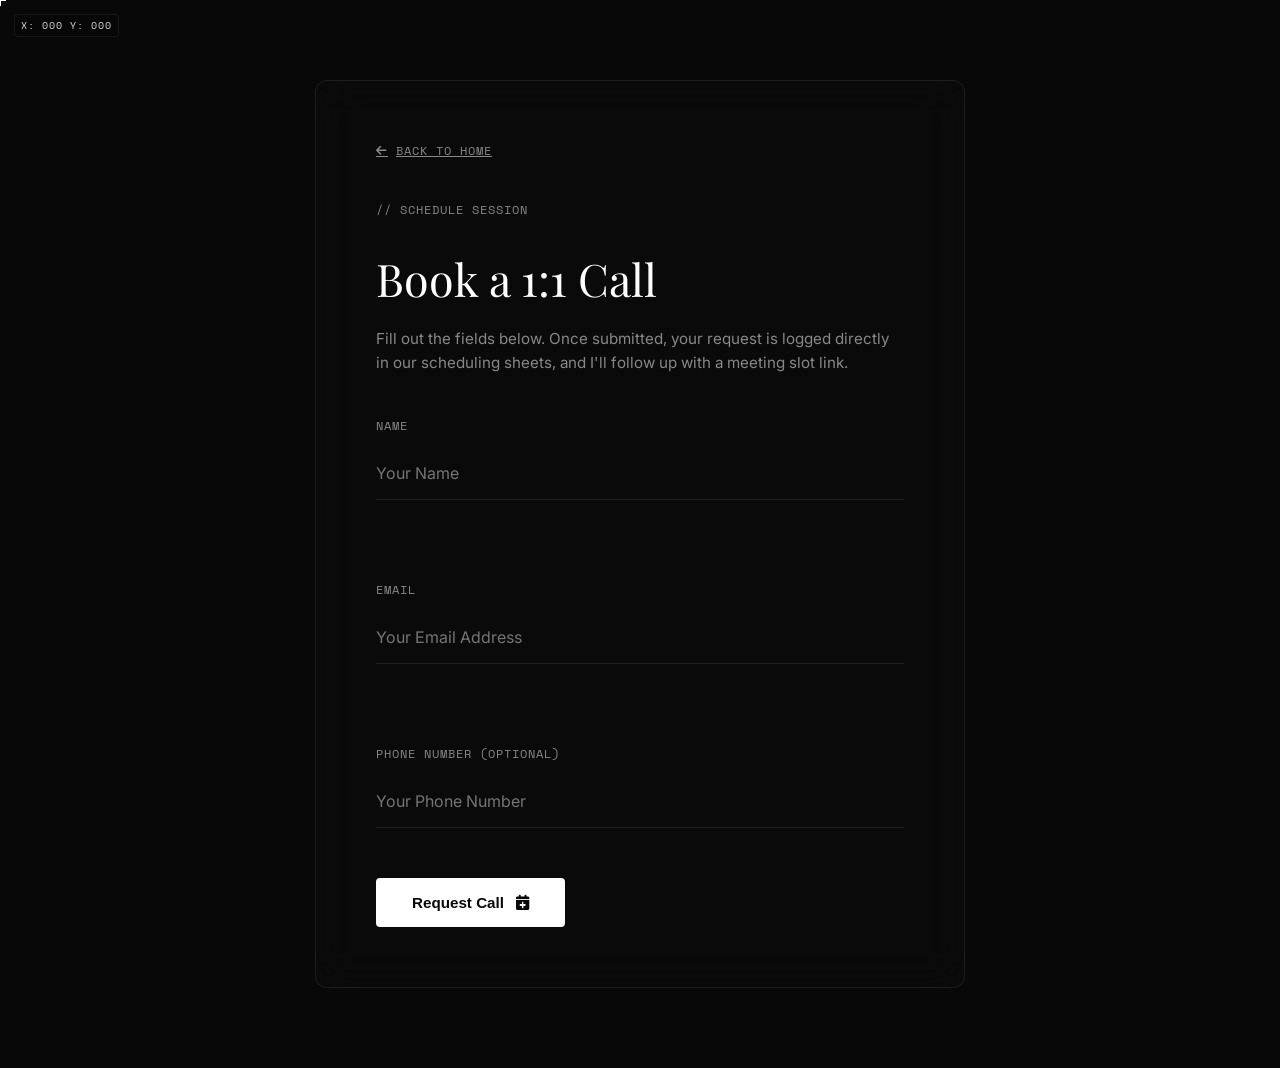
==== booking/index.html @ 9b6d0bbf "feat: restructure to clean URLs directory mapping and implement page transition overlay slide animat" ====
<!DOCTYPE html>
<html lang="en">
<head>
    <meta charset="UTF-8">
    <meta name="viewport" content="width=device-width, initial-scale=1.0">
    <title>jooxx — Book a 1:1 Call</title>
    <meta name="description" content="Schedule a call with jooxx to discuss video editing, web development, or creative design collaborations.">
    <!-- Google Fonts: Playfair Display (Serif) & Space Mono (Monospace) & Inter (Sans-Serif) -->
    <link rel="preconnect" href="https://fonts.googleapis.com">
    <link rel="preconnect" href="https://fonts.gstatic.com" crossorigin>
    <link href="https://fonts.googleapis.com/css2?family=Inter:wght@300;400;500;600&family=Playfair+Display:ital,wght@0,400;0,600;1,400&family=Space+Mono:wght@400;700&display=swap" rel="stylesheet">
    <!-- FontAwesome Icons -->
    <link rel="stylesheet" href="https://cdnjs.cloudflare.com/ajax/libs/font-awesome/6.4.0/css/all.min.css">
    <!-- Custom CSS -->
    <link rel="stylesheet" href="../style.css">
    <style>
        .booking-main {
            min-height: 100vh;
            display: flex;
            justify-content: center;
            align-items: center;
            padding: 80px 24px;
        }

        .booking-container {
            max-width: 650px;
            width: 100%;
            border: 1px solid var(--border-color);
            background-color: rgba(18, 18, 18, 0.3);
            backdrop-filter: blur(20px);
            -webkit-backdrop-filter: blur(20px);
            border-radius: 12px;
            padding: 60px;
            display: flex;
            flex-direction: column;
            gap: 40px;
        }

        .booking-header {
            display: flex;
            flex-direction: column;
            gap: 12px;
        }

        .booking-header h1 {
            font-family: var(--font-serif);
            font-size: 2.8rem;
            font-weight: 400;
        }

        .booking-header p {
            color: var(--text-muted);
            font-size: 0.95rem;
            line-height: 1.6;
        }

        .btn-back-home {
            align-self: flex-start;
            font-family: var(--font-mono);
            font-size: 0.75rem;
            color: var(--text-muted);
            display: inline-flex;
            align-items: center;
            gap: 8px;
            text-transform: uppercase;
            letter-spacing: 1px;
        }

        .btn-back-home:hover {
            color: var(--text-color);
        }

        @media (max-width: 768px) {
            .booking-container {
                padding: 40px 24px;
            }
            .booking-header h1 {
                font-size: 2rem;
            }
        }
    </style>
</head>
<body>

    <!-- Custom Coordinate Crosshair Cursor -->
    <div class="cursor-crosshair" id="cursor-crosshair"></div>
    <div class="cursor-coords-badge" id="cursor-coords">X: 000 Y: 000</div>

    <!-- Page Transition Overlay -->
    <div class="page-transition-overlay slide-out" id="transition-overlay"></div>

    <!-- Hidden Iframe to target form submit to prevent page redirects -->
    <iframe name="hidden_iframe" id="hidden_iframe" style="display:none;" onload="if(submitted) { handleSuccess(); }"></iframe>

    <!-- Booking Main Wrapper -->
    <main class="booking-main">
        <div class="booking-container">
            <a href="../" class="btn-back-home transition-link">
                <i class="fa-solid fa-arrow-left"></i> Back to Home
            </a>
            
            <div class="booking-header">
                <span class="mono-label">// Schedule Session</span>
                <h1>Book a 1:1 Call</h1>
                <p>Fill out the fields below. Once submitted, your request is logged directly in our scheduling sheets, and I'll follow up with a meeting slot link.</p>
            </div>

            <!-- Custom Form mapped to Google Forms action response endpoint -->
            <form id="booking-details-form" 
                  action="https://docs.google.com/forms/d/e/1FAIpQLSfHvPKR98Z6UxrvZWNefIS4r5iQWYkeOmm6xeRufBupeS5dvw/formResponse" 
                  method="POST" 
                  target="hidden_iframe" 
                  onsubmit="submitted=true;"
                  class="studio-form">
                
                <div class="form-grid" style="grid-template-columns: 1fr;">
                    <!-- Name Input (Google Form Entry ID: entry.1058441618) -->
                    <div class="form-group">
                        <label for="booking-name" class="mono-label">Name</label>
                        <input type="text" id="booking-name" name="entry.1058441618" class="studio-input" placeholder="Your Name" required>
                    </div>
                    
                    <!-- Email Input (Google Form Entry ID: entry.2037064031) -->
                    <div class="form-group margin-top-large">
                        <label for="booking-email" class="mono-label">Email</label>
                        <input type="email" id="booking-email" name="entry.2037064031" class="studio-input" placeholder="Your Email Address" required>
                    </div>

                    <!-- Phone Number Input - Optional (Google Form Entry ID: entry.340580791) -->
                    <div class="form-group margin-top-large">
                        <label for="booking-phone" class="mono-label">Phone Number (Optional)</label>
                        <input type="tel" id="booking-phone" name="entry.340580791" class="studio-input" placeholder="Your Phone Number">
                    </div>
                </div>

                <div class="submit-row" style="margin-top: 50px;">
                    <button type="submit" class="btn-studio-submit" id="booking-submit-btn">
                        Request Call <i class="fa-solid fa-calendar-plus icon-right"></i>
                    </button>
                    <div class="form-status" id="booking-status"></div>
                </div>
            </form>
        </div>
    </main>

    <!-- Custom JS -->
    <script src="../script.js"></script>
    <script>
        // Track form submit state
        let submitted = false;
        
        const bookingStatus = document.getElementById('booking-status');
        const submitBtn = document.getElementById('booking-submit-btn');
        const bookingForm = document.getElementById('booking-details-form');

        // Form submit animation trigger
        bookingForm.addEventListener('submit', () => {
            submitBtn.disabled = true;
            submitBtn.innerHTML = 'Submitting... <i class="fa-solid fa-spinner fa-spin icon-right"></i>';
        });

        // Triggered by the onload event of the hidden iframe once Google Forms receives the post request
        function handleSuccess() {
            bookingStatus.textContent = "Call request successfully logged. I'll email you soon!";
            bookingStatus.className = "form-status success";
            submitBtn.innerHTML = 'Submitted <i class="fa-solid fa-check icon-right"></i>';
            bookingForm.reset();
            submitted = false;

            // Reset button to original state after 5 seconds
            setTimeout(() => {
                submitBtn.disabled = false;
                submitBtn.innerHTML = 'Request Call <i class="fa-solid fa-calendar-plus icon-right"></i>';
                bookingStatus.textContent = "";
                bookingStatus.className = "form-status";
            }, 5000);
        }
    </script>
</body>
</html>
---- style.css ----
/* ==========================================================================
   Lesse Studio Aesthetic Stylesheet (Minimalist Editorial & Stark Contrast)
   ========================================================================== */

/* Typography & Base Theme Tokens */
:root {
    --bg-color: #080808;
    --text-color: #ffffff;
    --text-muted: #888888;
    --border-color: rgba(255, 255, 255, 0.08);
    --dot-color: #ffffff;
    
    --font-serif: 'Playfair Display', serif;
    --font-mono: 'Space Mono', monospace;
    --font-sans: 'Inter', sans-serif;
    
    --transition-editorial: all 0.8s cubic-bezier(0.16, 1, 0.3, 1);
    --transition-fast: all 0.3s cubic-bezier(0.16, 1, 0.3, 1);
    
    --fill-color: #ffffff;
}

/* Light Theme Variables */
.light-mode {
    --bg-color: #ebebeb;
    --text-color: #121212;
    --text-muted: #666666;
    --border-color: rgba(0, 0, 0, 0.08);
    --dot-color: #121212;
    --fill-color: #121212;
}

/* Reset & Defaults */
* {
    margin: 0;
    padding: 0;
    box-sizing: border-box;
    cursor: none; /* Hide default cursor to enable coordinates cursor */
}

html {
    scroll-behavior: smooth;
    font-size: 16px;
    background-color: var(--bg-color);
    color: var(--text-color);
    font-family: var(--font-sans);
    transition: background-color 0.8s cubic-bezier(0.16, 1, 0.3, 1), 
                color 0.8s cubic-bezier(0.16, 1, 0.3, 1);
}

body {
    overflow-x: hidden;
    line-height: 1.6;
}

/* Selection */
::selection {
    background-color: var(--text-color);
    color: var(--bg-color);
}

/* Custom Scrollbar */
::-webkit-scrollbar {
    width: 4px;
}
::-webkit-scrollbar-track {
    background: var(--bg-color);
}
::-webkit-scrollbar-thumb {
    background: var(--text-muted);
}

/* Minimal Preloader */
.preloader {
    position: fixed;
    top: 0;
    left: 0;
    width: 100vw;
    height: 100vh;
    background-color: #080808;
    color: #ffffff;
    z-index: 9999;
    display: flex;
    justify-content: center;
    align-items: center;
    transition: opacity 0.8s cubic-bezier(0.16, 1, 0.3, 1);
}

.preloader.fade-out {
    opacity: 0;
    pointer-events: none;
}

.preloader-content {
    display: flex;
    flex-direction: column;
    align-items: center;
    gap: 16px;
    width: 250px;
}

.preloader-logo {
    font-family: var(--font-sans);
    font-weight: 500;
    letter-spacing: 3px;
    font-size: 0.95rem;
}

.preloader-bar {
    width: 100%;
    height: 1px;
    background: rgba(255, 255, 255, 0.1);
    position: relative;
    overflow: hidden;
}

.preloader-bar-fill {
    position: absolute;
    top: 0;
    left: 0;
    height: 100%;
    width: 0%;
    background-color: #ffffff;
    animation: fillLoader 1.5s forwards cubic-bezier(0.16, 1, 0.3, 1);
}

.preloader-meta {
    font-family: var(--font-mono);
    font-size: 0.65rem;
    color: #555555;
    letter-spacing: 1px;
}

@keyframes fillLoader {
    to { width: 100%; }
}

/* Custom Coordinates Crosshair Cursor */
.cursor-crosshair {
    width: 12px;
    height: 12px;
    position: fixed;
    pointer-events: none;
    z-index: 10000;
    transform: translate(-50%, -50%);
}

.cursor-crosshair::before, .cursor-crosshair::after {
    content: '';
    position: absolute;
    background-color: var(--text-color);
}

.cursor-crosshair::before {
    top: 50%;
    left: 0;
    width: 100%;
    height: 1px;
}

.cursor-crosshair::after {
    left: 50%;
    top: 0;
    height: 100%;
    width: 1px;
}

.cursor-coords-badge {
    position: fixed;
    pointer-events: none;
    z-index: 10000;
    font-family: var(--font-mono);
    font-size: 0.65rem;
    color: var(--text-color);
    letter-spacing: 1px;
    transform: translate(14px, 14px);
    background-color: var(--bg-color);
    padding: 2px 6px;
    border: 1px solid var(--border-color);
    border-radius: 4px;
    opacity: 0.85;
}

/* Page Transition Overlay */
.page-transition-overlay {
    position: fixed;
    top: 0;
    left: 0;
    width: 100vw;
    height: 100vh;
    background-color: #080808;
    z-index: 9999;
    transform: translateY(100%);
    pointer-events: none;
    transition: transform 0.6s cubic-bezier(0.76, 0, 0.24, 1);
}

.page-transition-overlay.active {
    transform: translateY(0);
    pointer-events: auto;
}

.page-transition-overlay.slide-out {
    animation: pageSlideOut 0.8s cubic-bezier(0.76, 0, 0.24, 1) forwards;
}

@keyframes pageSlideOut {
    0% { transform: translateY(0); }
    100% { transform: translateY(-100%); }
}

/* Header Styling */
.studio-header {
    position: fixed;
    top: 0;
    left: 0;
    width: 100%;
    z-index: 500;
    border-bottom: 1px solid var(--border-color);
    background-color: rgba(var(--bg-color), 0.8);
    backdrop-filter: blur(12px);
    -webkit-backdrop-filter: blur(12px);
}

.header-inner {
    max-width: 1400px;
    margin: 0 auto;
    padding: 24px 40px;
    display: flex;
    justify-content: space-between;
    align-items: center;
}

.logo-text {
    font-family: var(--font-sans);
    font-weight: 500;
    letter-spacing: 3px;
    font-size: 0.95rem;
}

.logo-glow {
    color: #ffffff !important;
    text-shadow: 0 0 10px rgba(255, 255, 255, 0.9),
                 0 0 20px rgba(255, 255, 255, 0.4);
    text-transform: lowercase;
}

.header-meta {
    display: flex;
    align-items: center;
    gap: 32px;
    font-family: var(--font-mono);
    font-size: 0.75rem;
    color: var(--text-muted);
}

.theme-toggle-btn {
    background: none;
    border: 1px solid var(--border-color);
    padding: 6px 14px;
    border-radius: 20px;
    color: var(--text-color);
    font-family: var(--font-mono);
    font-size: 0.7rem;
    font-weight: 700;
    letter-spacing: 1px;
    transition: var(--transition-fast);
}

.theme-toggle-btn:hover {
    background-color: var(--text-color);
    color: var(--bg-color);
}

/* Studio Main Layout */
.studio-main {
    width: 100%;
    margin-top: 75px;
}

/* Hero Showcase Carousel */
.hero-showcase {
    width: 100vw;
    height: 75vh;
    position: relative;
    overflow: hidden;
    background-color: #000;
}

.slides-container {
    width: 100%;
    height: 100%;
    position: relative;
}

.slide {
    position: absolute;
    top: 0;
    left: 0;
    width: 100%;
    height: 100%;
    opacity: 0;
    pointer-events: none;
    transition: opacity 1.2s cubic-bezier(0.16, 1, 0.3, 1);
    display: flex;
    flex-direction: column;
    justify-content: flex-end;
}

.slide.active {
    opacity: 1;
    pointer-events: auto;
}

.slide-visual {
    position: absolute;
    top: 0;
    left: 0;
    width: 100%;
    height: 100%;
    background-size: cover;
    background-position: center;
    z-index: 1;
    transition: transform 1.8s cubic-bezier(0.16, 1, 0.3, 1);
}

.slide.active .slide-visual {
    transform: scale(1.03);
}

/* Mesh Gradients mimicking high-end editor pages */
.visual-bg-1 { background: radial-gradient(circle at 80% 20%, #4c00ff 0%, #000000 80%), radial-gradient(circle at 20% 80%, #ff0055 0%, #000000 70%); }
.visual-bg-2 { background: radial-gradient(circle at 10% 10%, #00d2ff 0%, #000000 75%), radial-gradient(circle at 90% 90%, #000428 0%, #000000 80%); }
.visual-bg-3 { background: radial-gradient(circle at 50% 10%, #ffb300 0%, #000000 80%), radial-gradient(circle at 80% 80%, #6e0000 0%, #000000 70%); }

.slide-details {
    position: relative;
    z-index: 5;
    padding: 60px;
    background: linear-gradient(to top, rgba(0,0,0,0.8) 0%, transparent 100%);
    width: 100%;
}

.slide-number {
    font-family: var(--font-mono);
    font-size: 0.8rem;
    color: rgba(255, 255, 255, 0.6);
    letter-spacing: 2px;
    display: block;
    margin-bottom: 8px;
}

.slide-title {
    font-family: var(--font-serif);
    font-size: 4rem;
    font-weight: 400;
    color: #ffffff;
    line-height: 1.1;
    display: inline-block;
    transition: transform 0.4s cubic-bezier(0.16, 1, 0.3, 1);
}

.slide-title-link:hover .slide-title {
    transform: translateX(12px);
}

/* Carousel Indicator Bars */
.carousel-indicators {
    position: absolute;
    bottom: 24px;
    left: 60px;
    right: 60px;
    z-index: 10;
    display: flex;
    gap: 12px;
}

.indicator-bar {
    flex: 1;
    height: 2px;
    background-color: rgba(255, 255, 255, 0.2);
    position: relative;
    overflow: hidden;
}

.indicator-bar .progress-fill {
    position: absolute;
    top: 0;
    left: 0;
    height: 100%;
    width: 0%;
    background-color: #ffffff;
}

.indicator-bar.active .progress-fill {
    animation: indicatorFill 7s linear forwards;
}

@keyframes indicatorFill {
    from { width: 0%; }
    to { width: 100%; }
}

/* Outlined Services Grid */
.services-grid-section {
    border-bottom: 1px solid var(--border-color);
}

.grid-container {
    max-width: 1400px;
    margin: 0 auto;
    padding: 80px 40px;
}

.section-label {
    font-family: var(--font-mono);
    font-size: 0.8rem;
    text-transform: uppercase;
    color: var(--text-muted);
    letter-spacing: 2px;
    margin-bottom: 40px;
}

.grid-row {
    border-top: 1px solid var(--border-color);
    transition: var(--transition-editorial);
}

.grid-row:last-child {
    border-bottom: 1px solid var(--border-color);
}

.row-header {
    display: flex;
    justify-content: space-between;
    align-items: center;
    padding: 32px 0;
}

.row-title {
    display: flex;
    align-items: baseline;
    gap: 24px;
}

.row-index {
    font-family: var(--font-mono);
    font-size: 0.85rem;
    color: var(--text-muted);
}

.grid-row h3 {
    font-family: var(--font-serif);
    font-size: 2rem;
    font-weight: 400;
}

.row-indicator {
    font-size: 1.15rem;
    color: var(--text-muted);
    transition: var(--transition-fast);
}

.grid-row.expanded .row-indicator {
    transform: rotate(45deg);
}

/* Collapsible Row Content */
.row-content {
    max-height: 0px;
    overflow: hidden;
    opacity: 0;
    transition: max-height 0.6s cubic-bezier(0.76, 0, 0.24, 1), opacity 0.6s cubic-bezier(0.76, 0, 0.24, 1);
}

.grid-row.expanded .row-content {
    opacity: 1;
}

.content-inner {
    padding-bottom: 36px;
    padding-left: 56px;
    display: flex;
    flex-direction: column;
    gap: 20px;
    max-width: 800px;
}

.row-description {
    font-size: 1.05rem;
    color: var(--text-muted);
    line-height: 1.6;
}

.tags-row {
    display: flex;
    flex-wrap: wrap;
    gap: 12px;
}

.service-tag {
    background-color: var(--border-color);
    border: 1px solid var(--border-color);
    padding: 6px 14px;
    border-radius: 20px;
    font-size: 0.8rem;
    font-weight: 500;
    color: var(--text-color);
}

/* About Editorial Section */
.about-editorial-section {
    border-bottom: 1px solid var(--border-color);
    background-color: rgba(var(--bg-color), 0.5);
}

.about-container {
    max-width: 1400px;
    margin: 0 auto;
    padding: 100px 40px;
    display: grid;
    grid-template-columns: 0.3fr 1.7fr;
    gap: 40px;
}

.about-label {
    font-family: var(--font-mono);
    font-size: 0.8rem;
    text-transform: uppercase;
    color: var(--text-muted);
    letter-spacing: 2px;
}

.about-main-text {
    grid-column: 2;
}

.editorial-statement {
    font-family: var(--font-serif);
    font-size: 2.6rem;
    line-height: 1.4;
    color: var(--text-color);
    margin-bottom: 60px;
    max-width: 1000px;
}

.about-sub-grid {
    grid-column: 2;
    display: grid;
    grid-template-columns: 1fr 1fr;
    gap: 60px;
}

.mono-label {
    font-family: var(--font-mono);
    font-size: 0.75rem;
    color: var(--text-muted);
    display: block;
    margin-bottom: 12px;
    text-transform: uppercase;
    letter-spacing: 1px;
}

.sub-col p {
    color: var(--text-muted);
    font-size: 0.95rem;
    line-height: 1.6;
}

/* About Photo Styling */
.about-photo-frame {
    position: relative;
    width: 100%;
    max-width: 440px;
    height: 520px;
    border: 1px solid var(--border-color);
    border-radius: 8px;
    overflow: hidden;
    background-color: #0c0c0c;
    transition: var(--transition-editorial);
}

.about-photo-frame:hover {
    border-color: var(--text-color);
}

.about-photo {
    width: 100%;
    height: 100%;
    object-fit: cover;
    object-position: center;
    filter: brightness(0.85) contrast(1.05) saturate(0.95);
    transition: transform 1.2s cubic-bezier(0.16, 1, 0.3, 1), filter 1.2s cubic-bezier(0.16, 1, 0.3, 1);
}

.about-photo-frame:hover .about-photo {
    transform: scale(1.03);
    filter: brightness(1) contrast(1.1) saturate(1.05);
}

.about-photo-overlay {
    position: absolute;
    top: 0;
    left: 0;
    width: 100%;
    height: 100%;
    background: linear-gradient(to top, rgba(8, 8, 8, 0.7) 0%, transparent 40%);
    pointer-events: none;
    z-index: 2;
}

/* Contact Editorial Section */
.contact-editorial-section {
    border-bottom: 1px solid var(--border-color);
}

.contact-container {
    max-width: 1400px;
    margin: 0 auto;
    padding: 100px 40px;
    display: grid;
    grid-template-columns: 0.4fr 1.6fr;
    gap: 40px;
}

.contact-header-layout {
    display: flex;
    flex-direction: column;
    gap: 12px;
}

.contact-label {
    font-family: var(--font-mono);
    font-size: 0.8rem;
    text-transform: uppercase;
    color: var(--text-muted);
    letter-spacing: 2px;
}

.contact-header-layout h2 {
    font-family: var(--font-serif);
    font-size: 2.8rem;
    font-weight: 400;
}

.studio-form {
    grid-column: 2;
    max-width: 800px;
    width: 100%;
}

.form-grid {
    display: grid;
    grid-template-columns: 1fr 1fr;
    gap: 40px;
}

.form-group {
    display: flex;
    flex-direction: column;
}

.margin-top-large {
    margin-top: 40px;
}

.studio-input, .studio-textarea {
    background: none;
    border: none;
    border-bottom: 1px solid var(--border-color);
    padding: 16px 0;
    color: var(--text-color);
    font-family: var(--font-sans);
    font-size: 1rem;
    transition: var(--transition-fast);
}

.studio-input:focus, .studio-textarea:focus {
    outline: none;
    border-bottom-color: var(--text-color);
}

.studio-textarea {
    min-height: 120px;
    resize: none;
}

.submit-row {
    margin-top: 40px;
    display: flex;
    align-items: center;
    gap: 24px;
}

.btn-studio-submit {
    background: var(--text-color);
    color: var(--bg-color);
    border: none;
    padding: 16px 36px;
    font-size: 0.95rem;
    font-weight: 600;
    border-radius: 4px;
    display: inline-flex;
    align-items: center;
    gap: 12px;
    transition: var(--transition-fast);
}

.btn-studio-submit:hover {
    opacity: 0.85;
}

.form-status {
    font-family: var(--font-mono);
    font-size: 0.75rem;
    font-weight: 600;
}

.form-status.success { color: var(--text-color); }
.form-status.error { color: var(--text-muted); }

/* Floating Bottom Navigation Pill Dock */
.floating-dock-container {
    position: fixed;
    bottom: 32px;
    left: 50%;
    transform: translateX(-50%);
    z-index: 1000;
}

.floating-dock {
    background-color: rgba(18, 18, 18, 0.4);
    border: 1px solid rgba(255, 255, 255, 0.08);
    backdrop-filter: blur(20px);
    -webkit-backdrop-filter: blur(20px);
    border-radius: 40px;
    padding: 6px 10px;
    display: flex;
    align-items: center;
    gap: 16px;
    box-shadow: 0 10px 40px rgba(0, 0, 0, 0.4);
    transition: var(--transition-editorial);
}

.light-mode .floating-dock {
    background-color: rgba(235, 235, 235, 0.4);
    border-color: rgba(0, 0, 0, 0.08);
    box-shadow: 0 10px 40px rgba(0, 0, 0, 0.08);
}

.dock-action-btn {
    background-color: var(--text-color);
    color: var(--bg-color);
    padding: 10px 24px;
    border-radius: 30px;
    font-size: 0.85rem;
    font-weight: 600;
    display: flex;
    align-items: center;
    gap: 8px;
    transition: var(--transition-fast);
}

.dock-action-btn:hover {
    transform: scale(1.02);
}

.dot-matrix-icon {
    width: 14px;
    height: 14px;
    transition: transform 0.4s ease;
}

.dock-action-btn:hover .dot-matrix-icon {
    transform: translateX(2px);
}

.matrix-dot {
    fill: var(--bg-color);
    transition: transform 0.3s ease;
}

.dock-separator {
    width: 1px;
    height: 24px;
    background-color: var(--border-color);
}

.dock-nav {
    display: flex;
    gap: 16px;
    padding-right: 14px;
}

.dock-link {
    font-size: 0.8rem;
    font-weight: 500;
    color: var(--text-muted);
    padding: 8px 4px;
}

.dock-link:hover, .dock-link.active {
    color: var(--text-color);
}

/* Studio Footer */
.studio-footer {
    border-top: 1px solid var(--border-color);
}

.footer-inner {
    max-width: 1400px;
    margin: 0 auto;
    padding: 40px;
    display: flex;
    justify-content: space-between;
    align-items: center;
    font-family: var(--font-mono);
    font-size: 0.7rem;
    color: var(--text-muted);
}

.footer-links {
    display: flex;
    gap: 24px;
}

.footer-link:hover {
    color: var(--text-color);
}

/* ==========================================================================
   Responsive Editorial Media Queries
   ========================================================================== */

@media (max-width: 1024px) {
    .about-container, .contact-container {
        grid-template-columns: 1fr;
        gap: 20px;
    }
    
    .about-main-text, .about-sub-grid, .studio-form {
        grid-column: 1;
    }
    
    .editorial-statement {
        font-size: 2rem;
    }
    
    .slide-title {
        font-size: 3rem;
    }
}

@media (max-width: 768px) {
    .header-inner {
        padding: 20px 24px;
    }
    
    .grid-container, .about-container, .contact-container, .footer-inner {
        padding: 60px 24px;
    }
    
    .slide-details {
        padding: 30px 24px;
    }
    
    .slide-title {
        font-size: 2.2rem;
    }
    
    .carousel-indicators {
        left: 24px;
        right: 24px;
    }
    
    .grid-row h3 {
        font-size: 1.5rem;
    }
    
    .content-inner {
        padding-left: 24px;
    }
    
    .form-grid {
        grid-template-columns: 1fr;
        gap: 24px;
    }
    
    .about-sub-grid {
        grid-template-columns: 1fr;
        gap: 40px;
    }
    
    .about-photo-frame {
        height: 400px;
        max-width: 100%;
    }
    
    .cursor-crosshair, .cursor-coords-badge {
        display: none !important;
    }
    
    * {
        cursor: auto !important;
    }
}
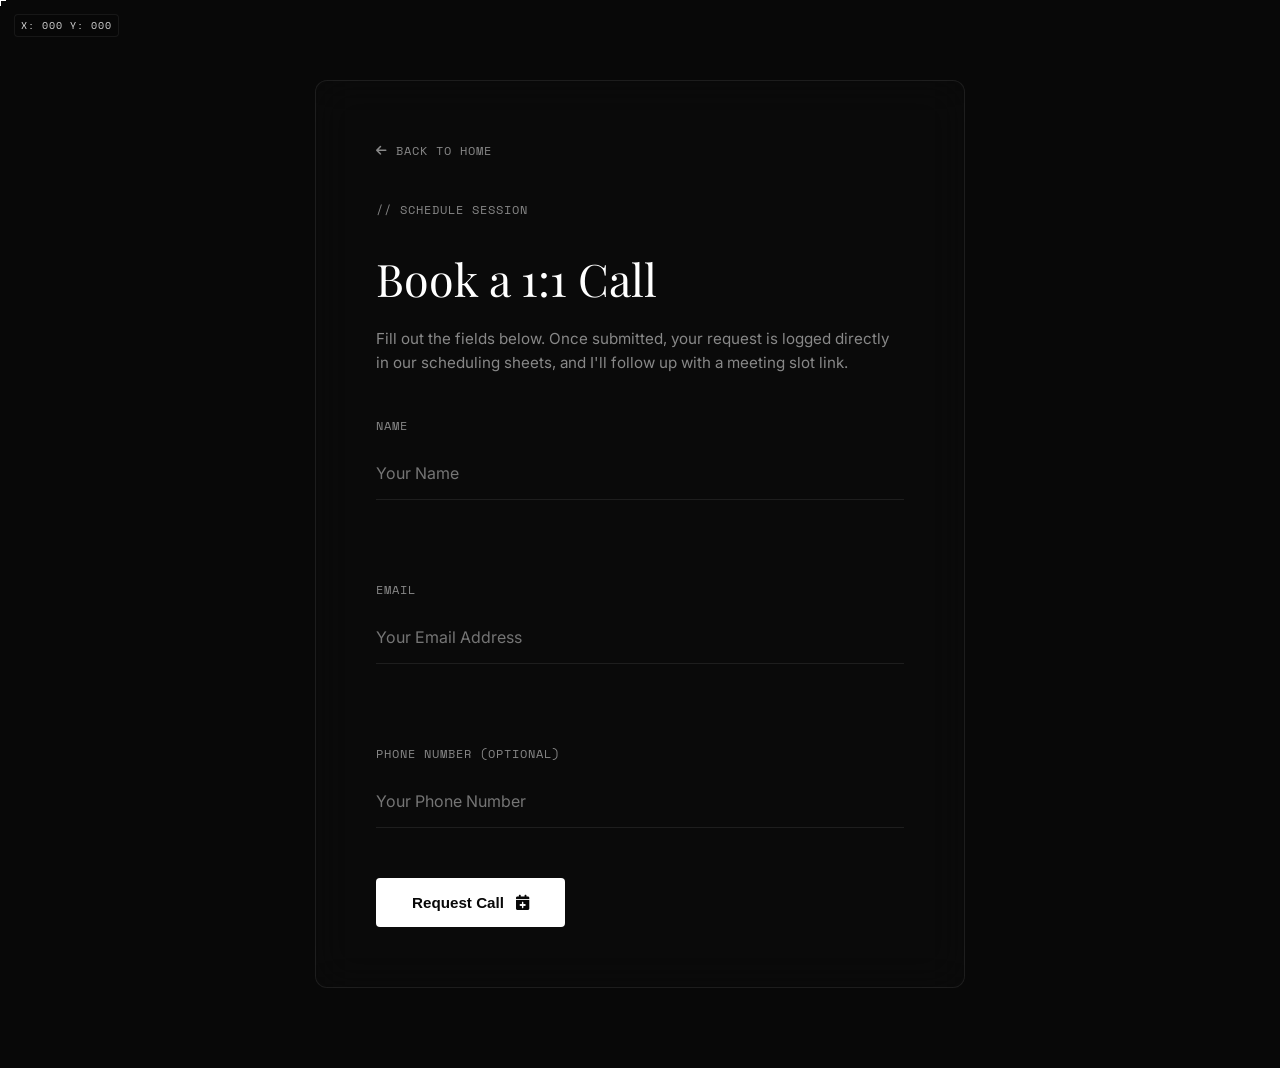
==== commit 4bc19b36: "feat: implement global fade-in reveal scroll transitions across all sections, elements, and subpages" ====
--- a/booking/index.html
+++ b/booking/index.html
@@ -13,6 +13,8 @@
     <link rel="stylesheet" href="https://cdnjs.cloudflare.com/ajax/libs/font-awesome/6.4.0/css/all.min.css">
     <!-- Custom CSS -->
     <link rel="stylesheet" href="../style.css">
+    <!-- Favicon -->
+    <link rel="icon" type="image/jpeg" href="../favicon.jpg">
     <style>
         .booking-main {
             min-height: 100vh;
@@ -94,7 +96,7 @@
 
     <!-- Booking Main Wrapper -->
     <main class="booking-main">
-        <div class="booking-container">
+        <div class="booking-container fade-reveal">
             <a href="../" class="btn-back-home transition-link">
                 <i class="fa-solid fa-arrow-left"></i> Back to Home
             </a>
--- a/style.css
+++ b/style.css
@@ -36,6 +36,11 @@
     padding: 0;
     box-sizing: border-box;
     cursor: none; /* Hide default cursor to enable coordinates cursor */
+}
+
+a {
+    text-decoration: none;
+    color: inherit;
 }
 
 html {
@@ -803,6 +808,99 @@
     color: var(--text-color);
 }
 
+/* Mobile/Desktop display targets */
+.mobile-only {
+    display: none !important;
+}
+
+.desktop-only {
+    display: block !important;
+}
+
+@media (max-width: 768px) {
+    .desktop-only {
+        display: none !important;
+    }
+    
+    .mobile-only {
+        display: block !important;
+    }
+}
+
+/* Mobile Bottom Navigation Tab Bar */
+.mobile-dock-container {
+    position: fixed;
+    bottom: 24px;
+    left: 50%;
+    transform: translateX(-50%);
+    width: calc(100% - 32px);
+    max-width: 440px;
+    z-index: 1000;
+}
+
+.mobile-dock {
+    display: flex;
+    justify-content: space-between;
+    align-items: center;
+    background-color: rgba(10, 10, 10, 0.45);
+    backdrop-filter: blur(25px);
+    -webkit-backdrop-filter: blur(25px);
+    border: 1px solid rgba(255, 255, 255, 0.08);
+    border-radius: 40px;
+    padding: 8px 16px;
+    box-shadow: 0 10px 30px rgba(0, 0, 0, 0.6);
+}
+
+.mobile-dock-link {
+    display: flex;
+    flex-direction: column;
+    align-items: center;
+    gap: 4px;
+    color: var(--text-muted);
+    text-decoration: none;
+    font-size: 0.6rem;
+    font-family: var(--font-mono);
+    text-transform: uppercase;
+    letter-spacing: 0.5px;
+    transition: var(--transition-fast);
+    flex: 1;
+}
+
+.mobile-dock-link i {
+    font-size: 1.1rem;
+}
+
+.mobile-dock-link:hover, .mobile-dock-link.active {
+    color: var(--text-color);
+}
+
+.mobile-dock-action-btn {
+    display: flex;
+    justify-content: center;
+    align-items: center;
+    flex: 1;
+    text-decoration: none;
+}
+
+.action-icon-circle {
+    width: 44px;
+    height: 44px;
+    background-color: var(--text-color);
+    color: var(--bg-color);
+    border-radius: 50%;
+    display: flex;
+    justify-content: center;
+    align-items: center;
+    font-size: 1.15rem;
+    box-shadow: 0 0 12px rgba(255, 255, 255, 0.2);
+    transition: var(--transition-fast);
+}
+
+.mobile-dock-action-btn:hover .action-icon-circle {
+    transform: scale(1.06);
+    box-shadow: 0 0 15px rgba(255, 255, 255, 0.3);
+}
+
 /* Studio Footer */
 .studio-footer {
     border-top: 1px solid var(--border-color);
@@ -861,17 +959,24 @@
         padding: 60px 24px;
     }
     
+    /* Hero Showcase mobile sizing */
+    .hero-showcase {
+        height: 60vh !important;
+    }
+    
     .slide-details {
-        padding: 30px 24px;
+        padding: 24px 20px 100px 20px;
     }
     
     .slide-title {
         font-size: 2.2rem;
     }
     
+    /* Sit indicators above the floating mobile dock */
     .carousel-indicators {
-        left: 24px;
-        right: 24px;
+        left: 20px;
+        right: 20px;
+        bottom: 90px;
     }
     
     .grid-row h3 {
@@ -879,22 +984,48 @@
     }
     
     .content-inner {
-        padding-left: 24px;
-    }
-    
+        padding-left: 20px;
+    }
+    
+    /* Form fields mobile polish */
     .form-grid {
         grid-template-columns: 1fr;
         gap: 24px;
     }
     
+    .studio-input, .studio-textarea {
+        font-size: 16px !important; /* Prevents auto-zoom on iOS Safari */
+    }
+    
+    .submit-row {
+        width: 100%;
+        margin-top: 30px;
+    }
+    
+    .btn-studio-submit {
+        width: 100%;
+        justify-content: center;
+    }
+    
+    /* Profile details alignment */
     .about-sub-grid {
         grid-template-columns: 1fr;
         gap: 40px;
     }
     
     .about-photo-frame {
-        height: 400px;
+        height: 420px;
         max-width: 100%;
+    }
+    
+    .about-details-col {
+        margin-top: 10px;
+    }
+    
+    .editorial-statement {
+        font-size: 1.8rem;
+        line-height: 1.4;
+        margin-bottom: 40px;
     }
     
     .cursor-crosshair, .cursor-coords-badge {
@@ -905,3 +1036,17 @@
         cursor: auto !important;
     }
 }
+
+/* Global Fade-in Reveal Engine */
+.fade-reveal {
+    opacity: 0;
+    transform: translateY(20px);
+    transition: opacity 1.2s cubic-bezier(0.16, 1, 0.3, 1), 
+                transform 1.2s cubic-bezier(0.16, 1, 0.3, 1);
+    will-change: opacity, transform;
+}
+
+.fade-reveal.visible {
+    opacity: 1;
+    transform: translateY(0);
+}
